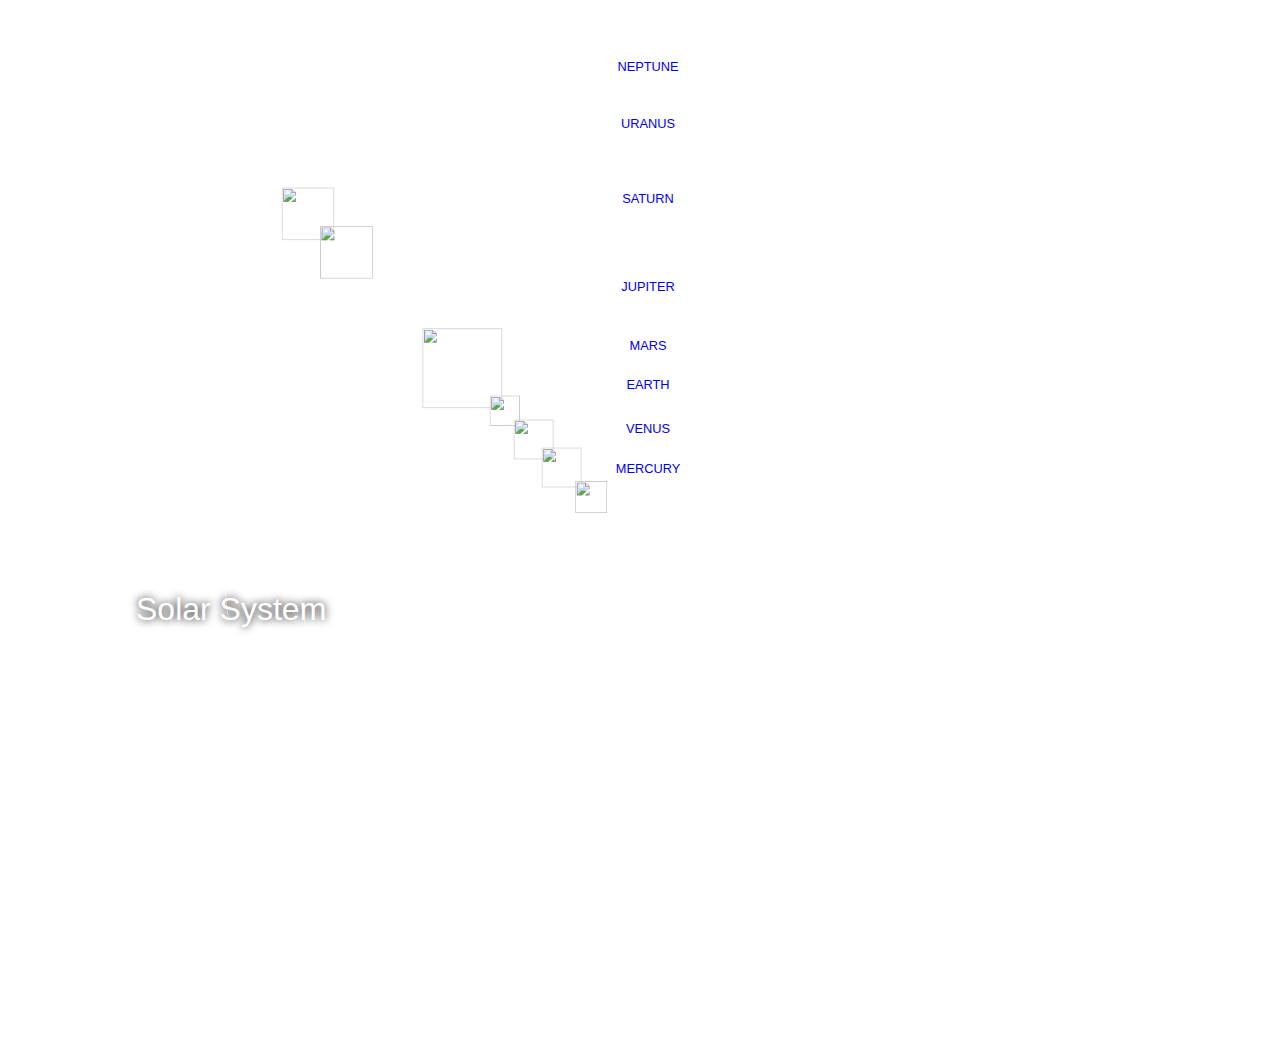
==== index.html @ fb8621ab "new files" ====
<!DOCTYPE html>
<html lang="en">
<head>
    <meta charset="UTF-8">
    <meta http-equiv="X-UA-Compatible" content="IE=edge">
    <meta name="viewport" content="width=device-width, initial-scale=1.0">
    <link rel="stylesheet" href="styles.css">
    <title>Solar System</title>
</head>
<body>
    <div id="container">
        <h1>Solar System</h1>
        <a href="sun.html"><img src="images/sun.png" alt="" id="sun"></a>
        
        <div id="neptune-orbit">
            <a href="neptune.html"><img src="images/neptune.png" id= "neptune" alt=""></a>
        </div>

        <div id="neptune-label" class="label-box">
            <a href="neptune.html">NEPTUNE</a>
        </div>

        <div id="uranus-orbit">
            <a href="uranus.html"><img src="images/uranus.png" id="uranus"alt=""></a>
        </div>

        <div id="uranus-label" class="label-box">
            <a href="uranus.html">URANUS</a>
        </div>

        <div id="saturn-orbit">
            <a href="saturn.html"><img src="images/saturn.png" id="saturn"alt=""></a>
        </div>

        <div id="saturn-label" class="label-box">
            <a href="saturn.html">SATURN</a>
        </div>

        <div id="jupiter-orbit">
            <a href="jupiter.html"><img src="images/jupiter.png" id="jupiter"alt=""></a>
        </div>

        <div id="jupiter-label" class="label-box">
            <a href="jupiter.html">JUPITER</a>
        </div>

        <div id="mars-orbit">
            <a href="mars.html"><img src="images/mars.png" id="mars"alt=""></a>
        </div>

        <div id="mars-label" class="label-box">
            <a href="mars.html">MARS</a>
        </div>

        <div id="earth-orbit">
            <a href="earth.html"><img src="images/earth.png" id="earth"alt=""></a>
        </div>

        <div id="earth-label" class="label-box">
            <a href="earth.html">EARTH</a>
        </div>

        <div id="venus-orbit">
            <a href="venus.html"><img src="images/venus.png" id="venus"alt=""></a>
        </div>

        <div id="venus-label" class="label-box">
            <a href="venus.html">VENUS</a>
        </div>

        <div id="mercury-orbit">
            <a href="mercury.html"><img src="images/mercury.png" id="mercury"alt=""></a>
        </div>

        <div id="mercury-label" class="label-box">
            <a href="mercury.html">MERCURY</a>
        </div>

      


    </div>
</body>
</html>
---- styles.css ----
body{
    width: 100%;
    height: 100%;
    background: url('images/space.png');
    overflow: hidden;
}

h1{
    font-family: sans-serif;
    font-weight: 100;
    font-size: 40px;
    text-shadow: 0 0 10px #000000;
    color: white;
}

/* ========================== SUN ================================= */

#sun{
    position: absolute;
    z-index: 1000;
    width: 160px;
    bottom: 10px;
    left: 50%;
    margin-left: -80px;
}

/* ========================== NEPTUNE ================================= */
#neptune{
    width: 66px;
    height: 66px;
    margin:143px;
    z-index: 1000;
    animation: spin-right 8s linear infinite;
    -webkit-animation: spin-right 8s linear infinite;
}

#neptune-orbit{
    position: absolute;
    width: 1204px;
    height: 1204px;
    bottom: -512px;
    left: 50%;
    margin-left: -602px;
    border: 1px dotted white;
    border-radius: 50%;
    animation: spin-left 14s linear infinite;
    -webkit-animation:spin-left 14s linear infinite ;
}

#neptune-label{
    bottom: 692px;
}
/* ========================== PLEASE REMOVE ================================= */
#container{
    transform: scale(.8, 0.8) translate(0, 700px);
}

/* ========================== LABEL BOX ================================= */
.label-box{
    position:absolute;
    width: 150px;
    left: 50%;
    margin-left: -75px;
    text-align: center;
    color: white;
    font-weight: 100;
    font-family: sans-serif;
}

.label-box a{
    text-decoration: none;
    padding: 0;
    margin: 0;

}

.label-box a:visited{
    color: white;
}
/* ========================== URANUS ================================= */

#uranus{
    width: 66px;
    height: 66px;
    margin:120px;
    z-index: 1000;
    animation: spin-right 8s linear infinite;
    -webkit-animation: spin-right 8s linear infinite;
}

#uranus-orbit{
    position: absolute;
    width: 1062px;
    height: 1062px;
    bottom: -441px;
    left: 50%;
    margin-left: -531px;
    border: 1px dotted white;
    border-radius: 50%;
    animation: spin-left 15s linear infinite;
    -webkit-animation:spin-left 15s linear infinite ;
}

#uranus-label{
    bottom: 620px;
}
/* ========================== SATURN ================================= */
#saturn{
    width: 110px;
    margin:85px;
    z-index: 1000;
    animation: spin-right 13s linear infinite;
    -webkit-animation: spin-right 13s linear infinite;
}

#saturn-orbit{
    position: absolute;
    width: 876px;
    height: 876px;
    bottom: -348px;
    left: 50%;
    margin-left: -438px;
    border: 1px dotted white;
    border-radius: 50%;
    animation: spin-left 13s linear infinite;
    -webkit-animation:spin-left 13s linear infinite ;
}

#saturn-label{
    bottom: 527px;
}
/* ========================== JUPITER ================================= */
#jupiter{
    width: 100px;
    height: 100px;
    margin:45px;
    z-index: 1000;
    animation: spin-right 10s linear infinite;
    -webkit-animation: spin-right 10s linear infinite;
}

#jupiter-orbit{
    position: absolute;
    width: 656px;
    height: 656px;
    bottom: -238px;
    left: 50%;
    margin-left: -328px;
    border: 1px dotted white;
    border-radius: 50%;
    animation: spin-left 10s linear infinite;
    -webkit-animation:spin-left 10s linear infinite ;
}

#jupiter-label{
    bottom: 417px;
}
/* ========================== MARS ================================= */
#mars{
    width: 38px;
    height: 38px;
    margin: 55px;
    z-index: 1000;
    animation: spin-right 3s linear infinite;
    -webkit-animation: spin-right 3s linear infinite;
}

#mars-orbit{
    position: absolute;
    width: 508px;
    height: 508px;
    bottom: -164px;
    left: 50%;
    margin-left: -254px;
    border: 1px dotted white;
    border-radius: 50%;
    animation: spin-left 4s linear infinite;
    -webkit-animation: spin-left 4s linear infinite;
}

#mars-label{
    bottom: 343px;
}
/* ========================== EARTH ================================= */
#earth{
    width: 50px;
    height: 50px;
    margin: 36px;
    z-index: 1000;
    animation: spin-right 3s linear infinite;
    -webkit-animation: spin-right 3s linear infinite;
}

#earth-orbit{
    position: absolute;
    width: 410px;
    height: 410px;
    bottom: -115px;
    left: 50%;
    margin-left: -205px;
    border: 1px dotted white;
    border-radius: 50%;
    animation: spin-left 5s linear infinite;
    -webkit-animation: spin-left 5s linear infinite;
}

#earth-label{
    bottom: 294px;
}
/* ========================== VENUS ================================= */
#venus{
    width: 50px;
    height: 50px;
    margin: 16px;
    z-index: 1000;}

#venus-orbit{
    position: absolute;
    width: 300px;
    height: 300px;
    bottom: -60px;
    left: 50%;
    margin-left: -150px;
    border: 1px dotted white;
    border-radius: 50%;
    animation: spin-left 4s linear infinite;
    -webkit-animation: spin-left 4s linear infinite;
}

#venus-label{
    bottom: 239px;
}
/* ========================== MERCURY ================================= */
#mercury{
    width: 40px;
    height: 40px;
    margin: 8px;
    z-index: 1000;
}

#mercury-orbit{
    position: absolute;
    z-index: 1;
    width: 200px;
    height: 200px;
    bottom: -10px;
    left: 50%;
    margin-left: -100px;
    border: 1px dotted white;
    border-radius: 50%;
    animation: spin-left 2s linear infinite;
    -webkit-animation: spin-left 2s linear infinite;
}

#mercury-label{
    bottom: 189px;
}
/* ========================== ANIMATION ================================= */

@keyframes spin-left{
    100%{
        transform: rotate(-360deg);
        -webkit-transform: rotate(-360deg) ;

    }
}

@keyframes spin-right{
    100%{
        transform: rotate(360deg);
        -webkit-transform: rotate(360deg) ;

    }
}
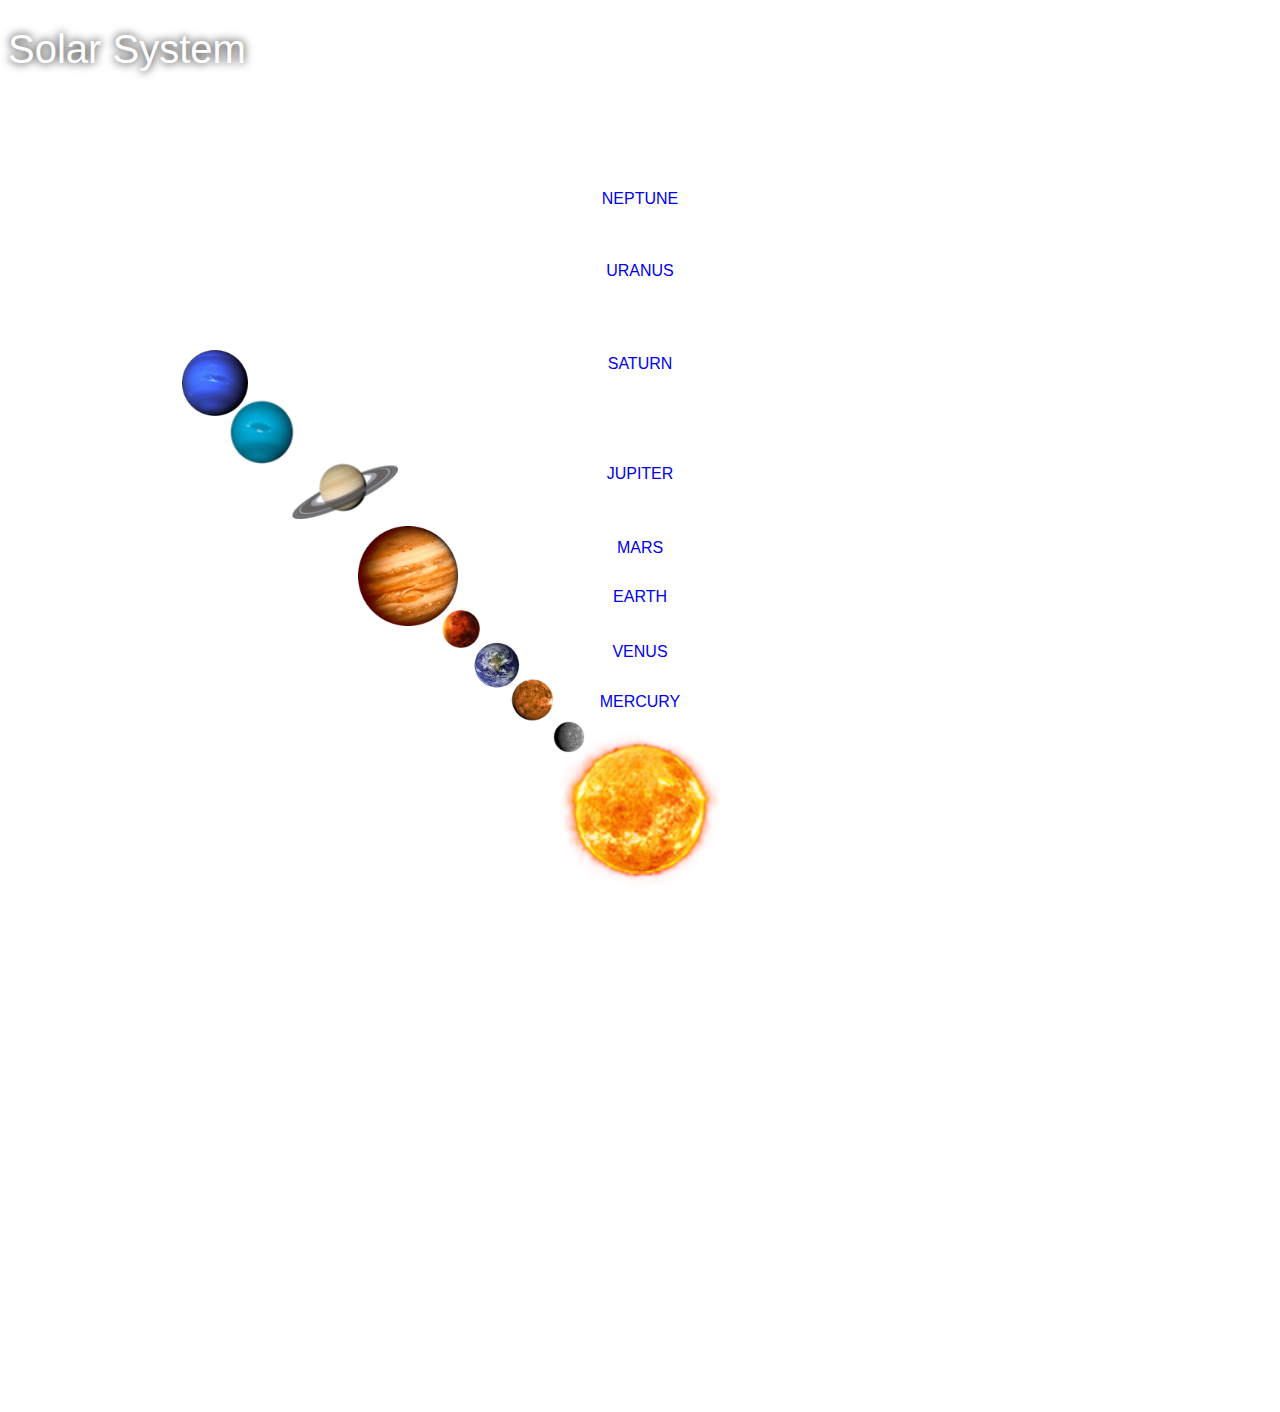
==== commit 2e8b7139: "debugging" ====
--- a/index.html
+++ b/index.html
@@ -10,10 +10,10 @@
 <body>
     <div id="container">
         <h1>Solar System</h1>
-        <a href="sun.html"><img src="images/sun.png" alt="" id="sun"></a>
+        <a href="sun.html"><img src="Images/sun.png" alt="" id="sun"></a>
         
         <div id="neptune-orbit">
-            <a href="neptune.html"><img src="images/neptune.png" id= "neptune" alt=""></a>
+            <a href="neptune.html"><img src="Images/neptune.png" id= "neptune" alt=""></a>
         </div>
 
         <div id="neptune-label" class="label-box">
@@ -21,7 +21,7 @@
         </div>
 
         <div id="uranus-orbit">
-            <a href="uranus.html"><img src="images/uranus.png" id="uranus"alt=""></a>
+            <a href="uranus.html"><img src="Images/uranus.png" id="uranus"alt=""></a>
         </div>
 
         <div id="uranus-label" class="label-box">
@@ -29,7 +29,7 @@
         </div>
 
         <div id="saturn-orbit">
-            <a href="saturn.html"><img src="images/saturn.png" id="saturn"alt=""></a>
+            <a href="saturn.html"><img src="Images/saturn.png" id="saturn"alt=""></a>
         </div>
 
         <div id="saturn-label" class="label-box">
@@ -37,7 +37,7 @@
         </div>
 
         <div id="jupiter-orbit">
-            <a href="jupiter.html"><img src="images/jupiter.png" id="jupiter"alt=""></a>
+            <a href="jupiter.html"><img src="Images/jupiter.png" id="jupiter"alt=""></a>
         </div>
 
         <div id="jupiter-label" class="label-box">
@@ -45,7 +45,7 @@
         </div>
 
         <div id="mars-orbit">
-            <a href="mars.html"><img src="images/mars.png" id="mars"alt=""></a>
+            <a href="mars.html"><img src="Images/mars.png" id="mars"alt=""></a>
         </div>
 
         <div id="mars-label" class="label-box">
@@ -53,7 +53,7 @@
         </div>
 
         <div id="earth-orbit">
-            <a href="earth.html"><img src="images/earth.png" id="earth"alt=""></a>
+            <a href="earth.html"><img src="Images/earth.png" id="earth"alt=""></a>
         </div>
 
         <div id="earth-label" class="label-box">
@@ -61,7 +61,7 @@
         </div>
 
         <div id="venus-orbit">
-            <a href="venus.html"><img src="images/venus.png" id="venus"alt=""></a>
+            <a href="venus.html"><img src="Images/venus.png" id="venus"alt=""></a>
         </div>
 
         <div id="venus-label" class="label-box">
@@ -69,7 +69,7 @@
         </div>
 
         <div id="mercury-orbit">
-            <a href="mercury.html"><img src="images/mercury.png" id="mercury"alt=""></a>
+            <a href="mercury.html"><img src="Images/mercury.png" id="mercury"alt=""></a>
         </div>
 
         <div id="mercury-label" class="label-box">
--- a/styles.css
+++ b/styles.css
@@ -51,9 +51,9 @@
     bottom: 692px;
 }
 /* ========================== PLEASE REMOVE ================================= */
-#container{
+/* #container{
     transform: scale(.8, 0.8) translate(0, 700px);
-}
+} */
 
 /* ========================== LABEL BOX ================================= */
 .label-box{
